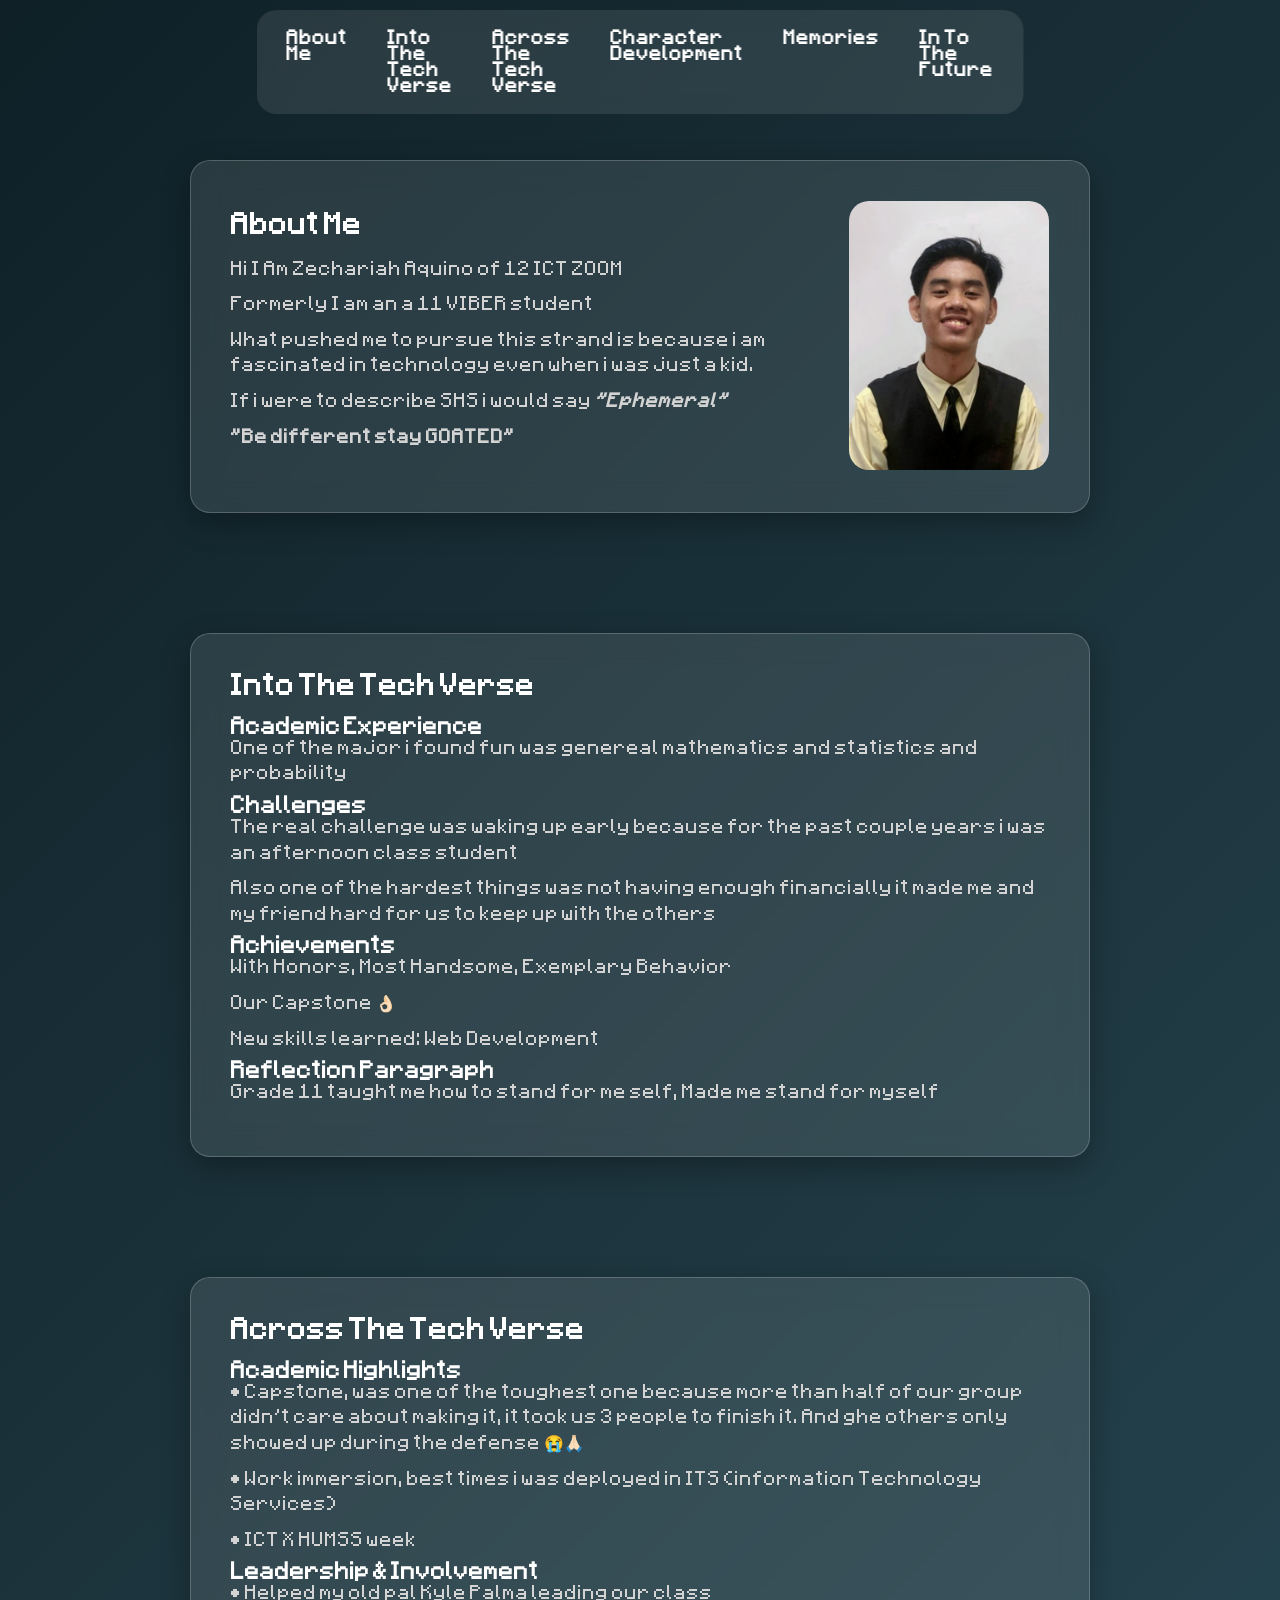
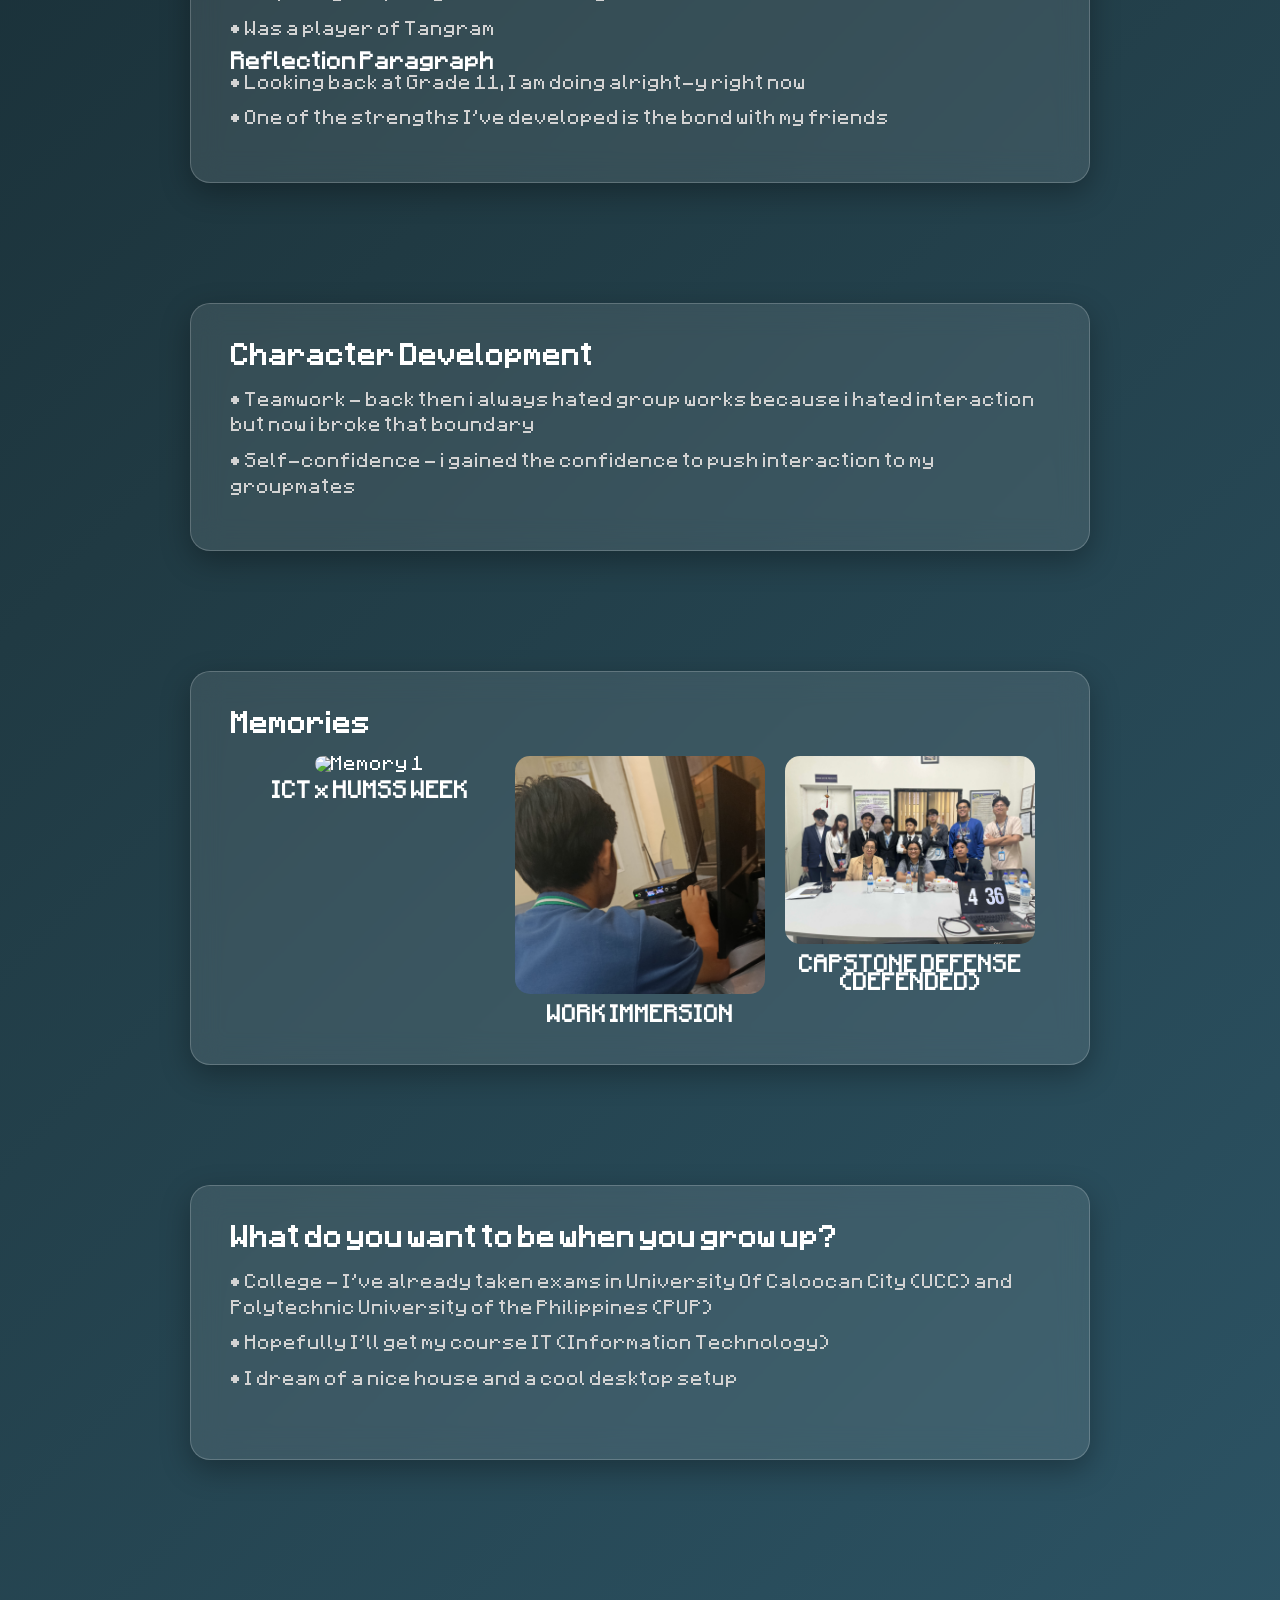
==== index.html @ 3db34cab "Rename PT.html to index.html" ====
<!DOCTYPE html>
<html lang="en">

<head>
<meta charset="UTF-8">
<meta name="viewport" content="width=device-width, initial-scale=1.0">
<title>SHS Journey Portfolio</title>
<link rel="stylesheet" href="PT.css">
</head>

<body>

<nav>
    <a href="#page1">About Me</a>
    <a href="#page2">Into The Tech Verse</a>
    <a href="#page3">Across The Tech Verse</a>
    <a href="#page4">Character Development</a>
    <a href="#page5">Memories</a>
    <a href="#page6">In To The Future</a>
</nav>


<!-- PAGE 1 -->
<section class="page" id="page1">

    <div class="about-container">

        <div class="about-text">
            <h1>About Me</h1>

            <p> Hi I Am Zechariah Aquino of 12 ICT ZOOM</p>
            <p> Formerly I am an a 11 VIBER student</p> 
            <p> What pushed me to pursue this strand is because i am fascinated in technology even when i was just a kid.</p>  
            <p>If i were to describe SHS i would say <b><i>"Ephemeral"</i></b></p> 
            <p><b>"Be different stay GOATED"</b></p>            
        </div>

        <div class="about-image">
            <img src="PT.jpg" alt="Portrait">
        </div>

    </div>

</section>


<!-- PAGE 2 -->
<section class="page" id="page2">

    <h1>Into The Tech Verse</h1>

    <h3><b> Academic Experience</b></h3>
    <p>One of the major i found fun was genereal mathematics and statistics and probability</p>

    <h3><b> Challenges</b></h3>
    <p>The real challenge was waking up early because for the past couple years i was an afternoon class student</p>
    <p>Also one of the hardest things was not having enough financially it made me and my friend hard for us to keep up with the others</p>

    <h3><b> Achievements</b></h3>
    <p>With Honors, Most Handsome, Exemplary Behavior</p>
    <p> Our Capstone 👌🏻</p>
    <p> New skills learned: Web Development</p>

    <h3><b> Reflection Paragraph</b></h3>
    <p> Grade 11 taught me how to stand for me self, Made me stand for myself</p>    

</section>


<!-- PAGE 3 -->
<section class="page" id="page3">

    <h1>Across The Tech Verse</h1>

    <h3><b> Academic Highlights</b></h3>
    <p>• Capstone, was one of the toughest one because more than half of our group didn't care about making it, it took us 3 people to finish it. And ghe others only showed up during the defense 😭🙏🏻</p>
    <p>• Work immersion, best times i was deployed in ITS (information Technology Services)</p>
    <p>• ICT X HUMSS week </p>

    <h3><b> Leadership & Involvement</b></h3>
    <p>• Helped my old pal Kyle Palma leading our class</p>
    <p>• Was a player of Tangram</p>

    <h3><b> Reflection Paragraph</b></h3>
    <p>• Looking back at Grade 11, I am doing alright-y right now </p>
    <p>• One of the strengths I've developed is the bond with my friends</p>

</section>


<!-- PAGE 4 -->
<section class="page" id="page4">

    <h1>Character Development</h1>

    <p>• Teamwork - back then i always hated group works because i hated interaction but now i broke that boundary</p>
    <p>• Self-confidence - i gained the confidence to push interaction to my groupmates</p>

</section>


<!-- PAGE 5 -->
<section class="page" id="page5">

    <h1>Memories</h1>

    <div class="gallery">

        <div class="memory">
            <img src="bastasayaw.JPG" alt="Memory 1">
            <h3>ICT x HUMSS WEEK</h3>
        </div>

        <div class="memory">
            <img src="immersion.jpg" alt="Memory 2">
            <h3>WORK IMMERSION</h3>
        </div>

        <div class="memory">
            <img src="defense.jpeg" alt="Memory 3">
            <h3>CAPSTONE DEFENSE (DEFENDED)</h3>
        </div>

    </div>

</section>


<!-- PAGE 6 -->
<section class="page" id="page6">

    <h1>What do you want to be when you grow up?</h1>

    <p>• College - I've already taken exams in University Of Caloocan City (UCC) and Polytechnic University of the Philippines (PUP)</p>
    <p>• Hopefully I'll get my course IT (Information Technology)</p>
    <p>• I dream of a nice house and a cool desktop setup</p> <br>

</section>


</body>
</html>
---- PT.css ----
*{
margin:0;
padding:0;
box-sizing:border-box;
font-family:Mojang-Regular;
}

@font-face{
src: url(Mojang-Regular.ttf);
font-family: Mojang-Regular;
}

body{
background:linear-gradient(135deg,#0f2027,#203a43,#2c5364);
min-height:100vh;
padding:40px;
color:white;
}

nav{
position:fixed;
top:10px;
left:50%;
transform:translateX(-50%);
background:rgba(255,255,255,0.1);
backdrop-filter:blur(10px);
padding:10px 20px;
border-radius:20px;
display: flex;
justify-content: center;
gap: 20px;
}

nav a{
color:white;
margin:10px;
text-decoration:none;
font-weight:bold;
}

.page{
margin:120px auto;
padding:40px;
max-width:900px;

background:rgba(255,255,255,0.1);
backdrop-filter:blur(15px);
border-radius:20px;
border:1px solid rgba(255,255,255,0.2);
box-shadow:0 10px 30px rgba(0,0,0,0.3);
}

h1{
margin-bottom:20px;
}

p{
margin-bottom:10px;
line-height:1.6;
color: lightgrey;
}


/* ABOUT PAGE */

.about-container{
display:flex;
align-items:center;
justify-content:space-between;
gap:40px;
flex-wrap:wrap;
}

.about-text{
flex:1;
}

.about-image img{
width:200px;
border-radius:20px;
}


/* MEMORIES */

.gallery{
display:flex;
gap:20px;
flex-wrap:wrap;
justify-content:center;
}

.memory{
width:250px;
text-align:center;
}

.memory img{
width:100%;
border-radius:15px;
margin-bottom:10px;
}
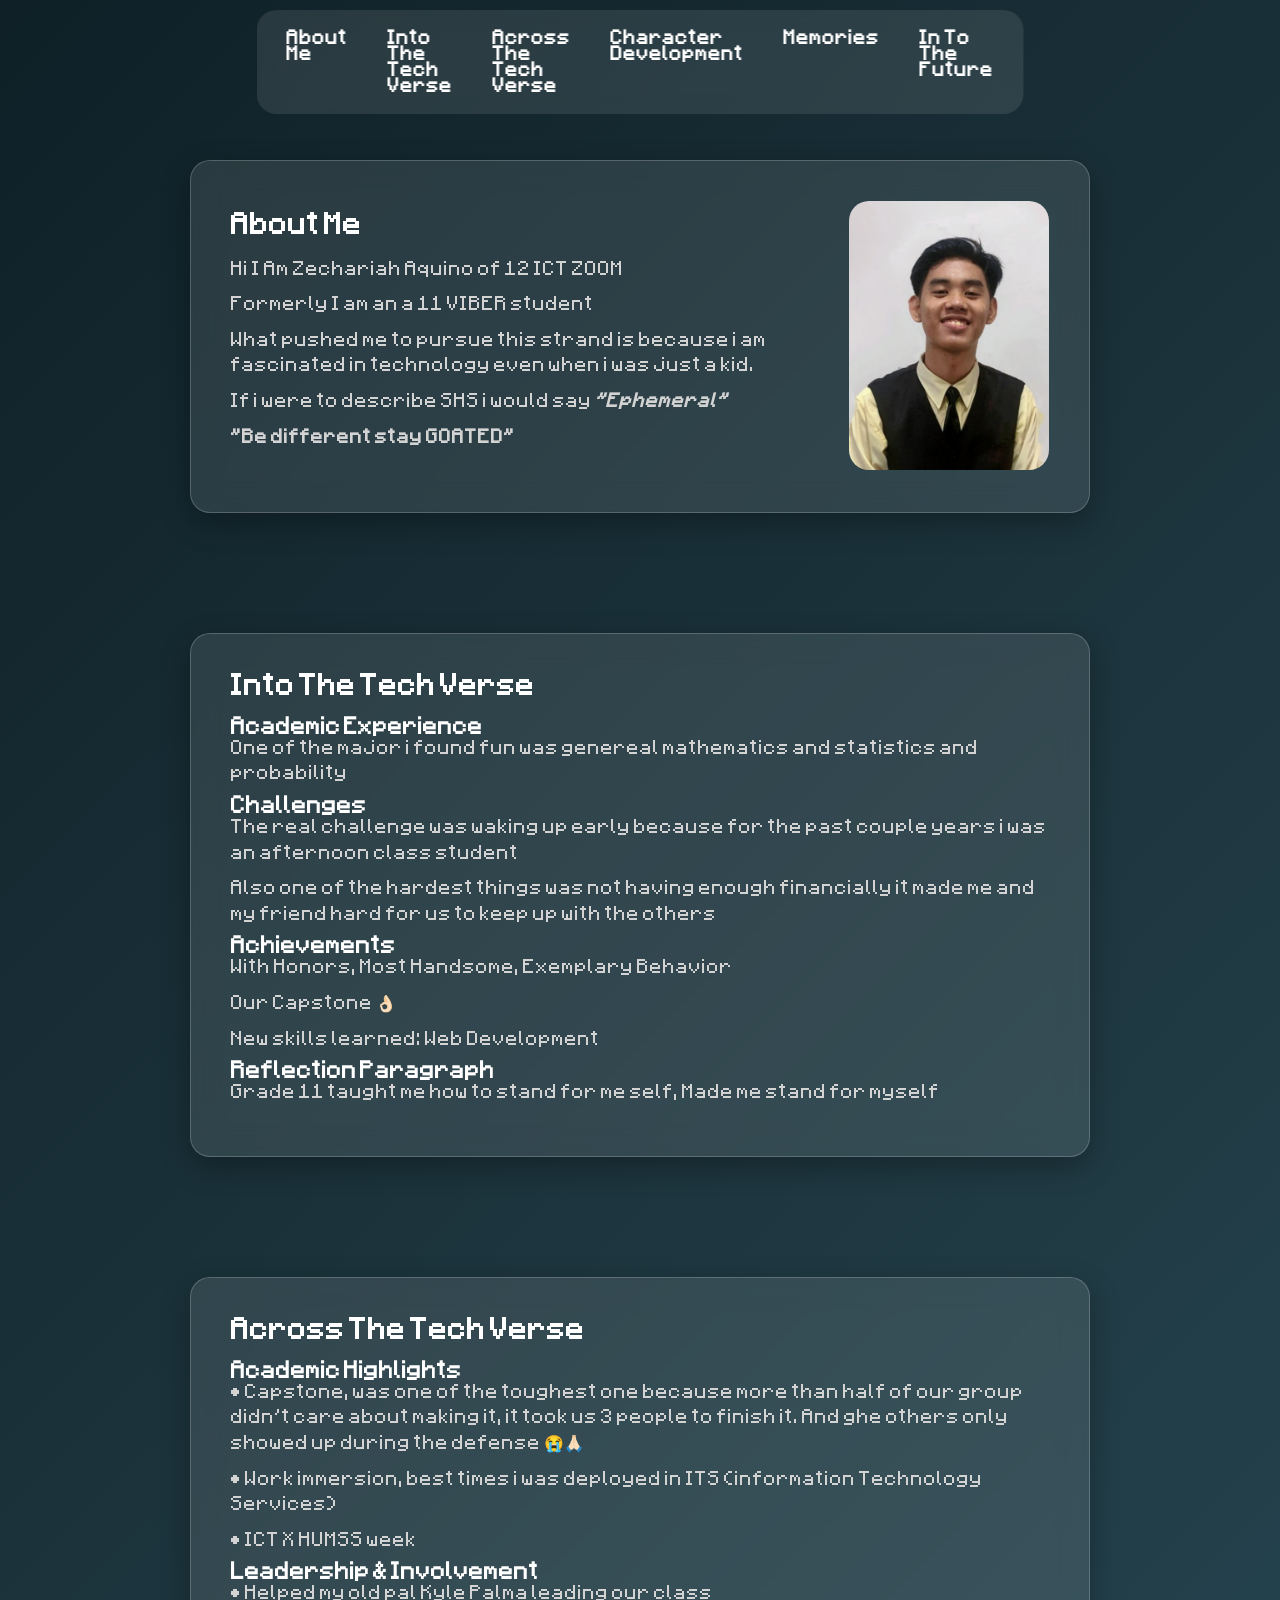
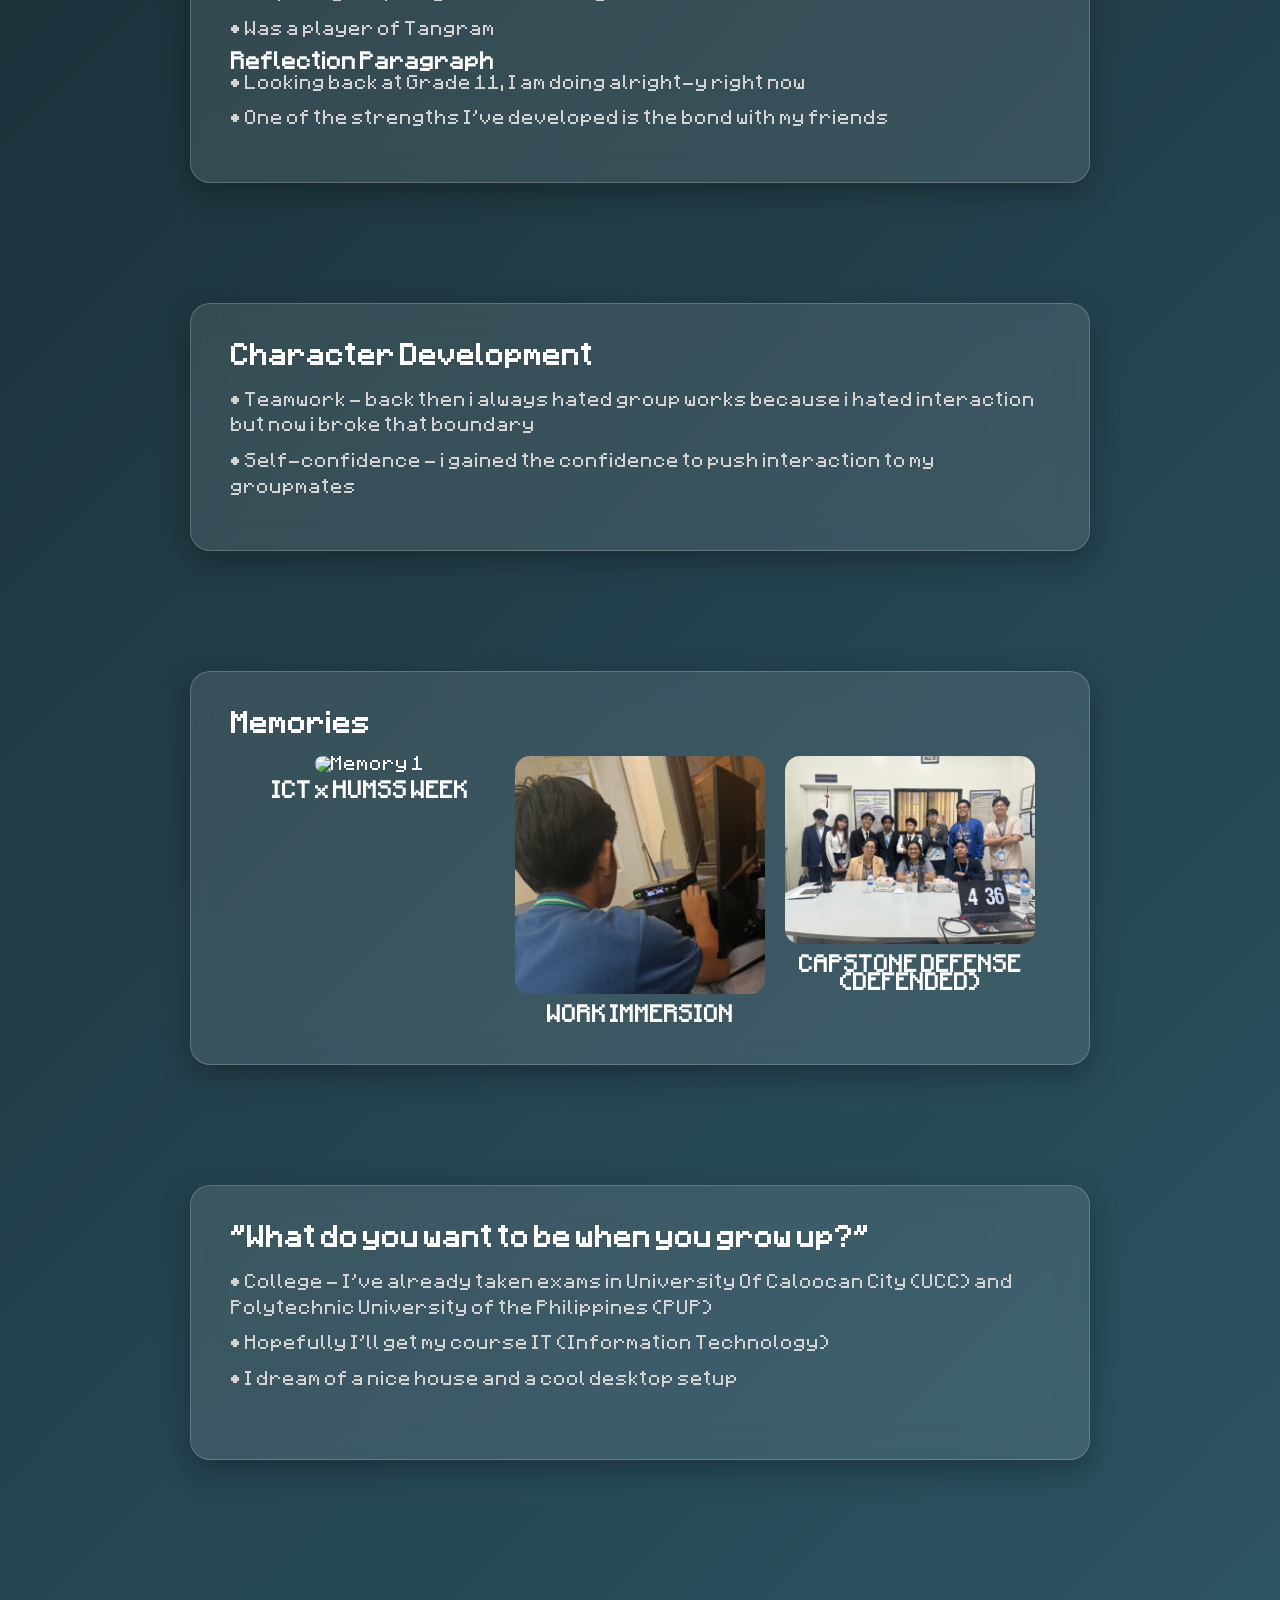
==== commit 40e7719c: """" ====
--- a/index.html
+++ b/index.html
@@ -129,7 +129,7 @@
 <!-- PAGE 6 -->
 <section class="page" id="page6">
 
-    <h1>What do you want to be when you grow up?</h1>
+    <h1>"What do you want to be when you grow up?"</h1>
 
     <p>• College - I've already taken exams in University Of Caloocan City (UCC) and Polytechnic University of the Philippines (PUP)</p>
     <p>• Hopefully I'll get my course IT (Information Technology)</p>
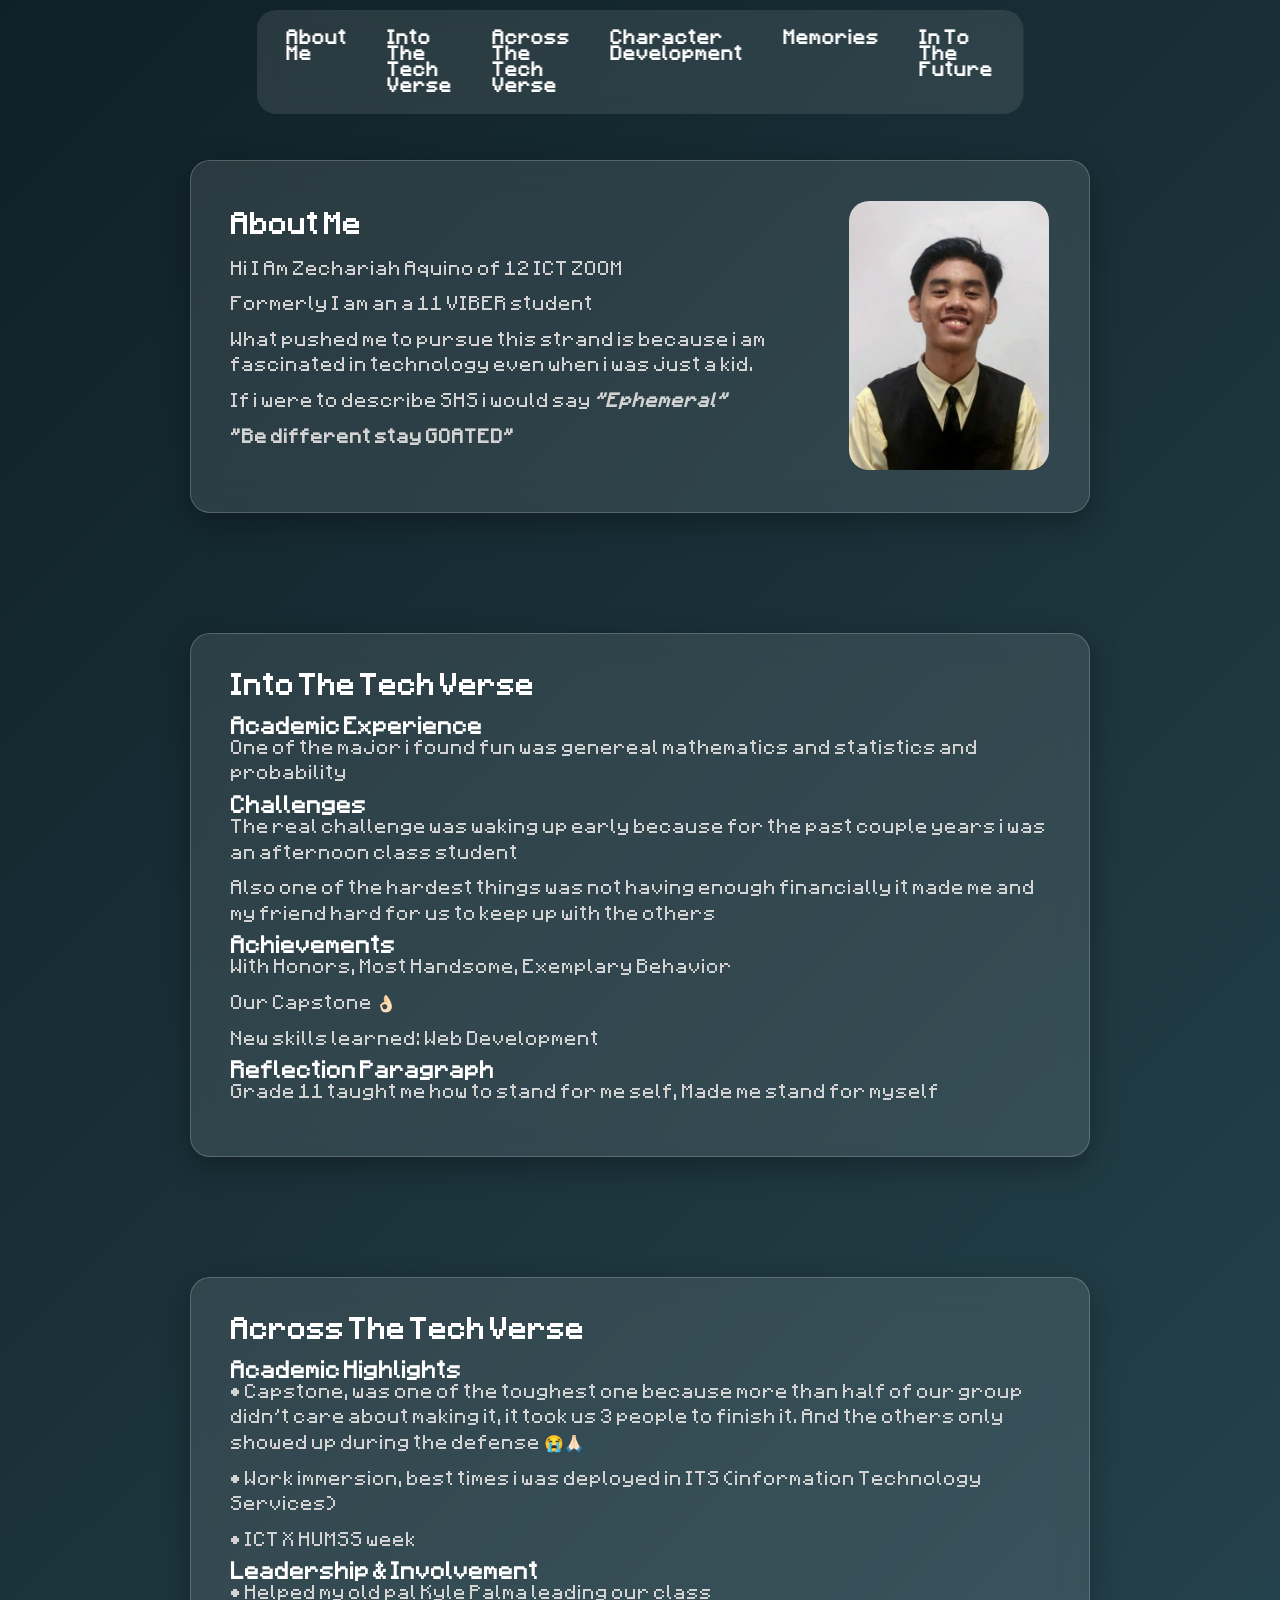
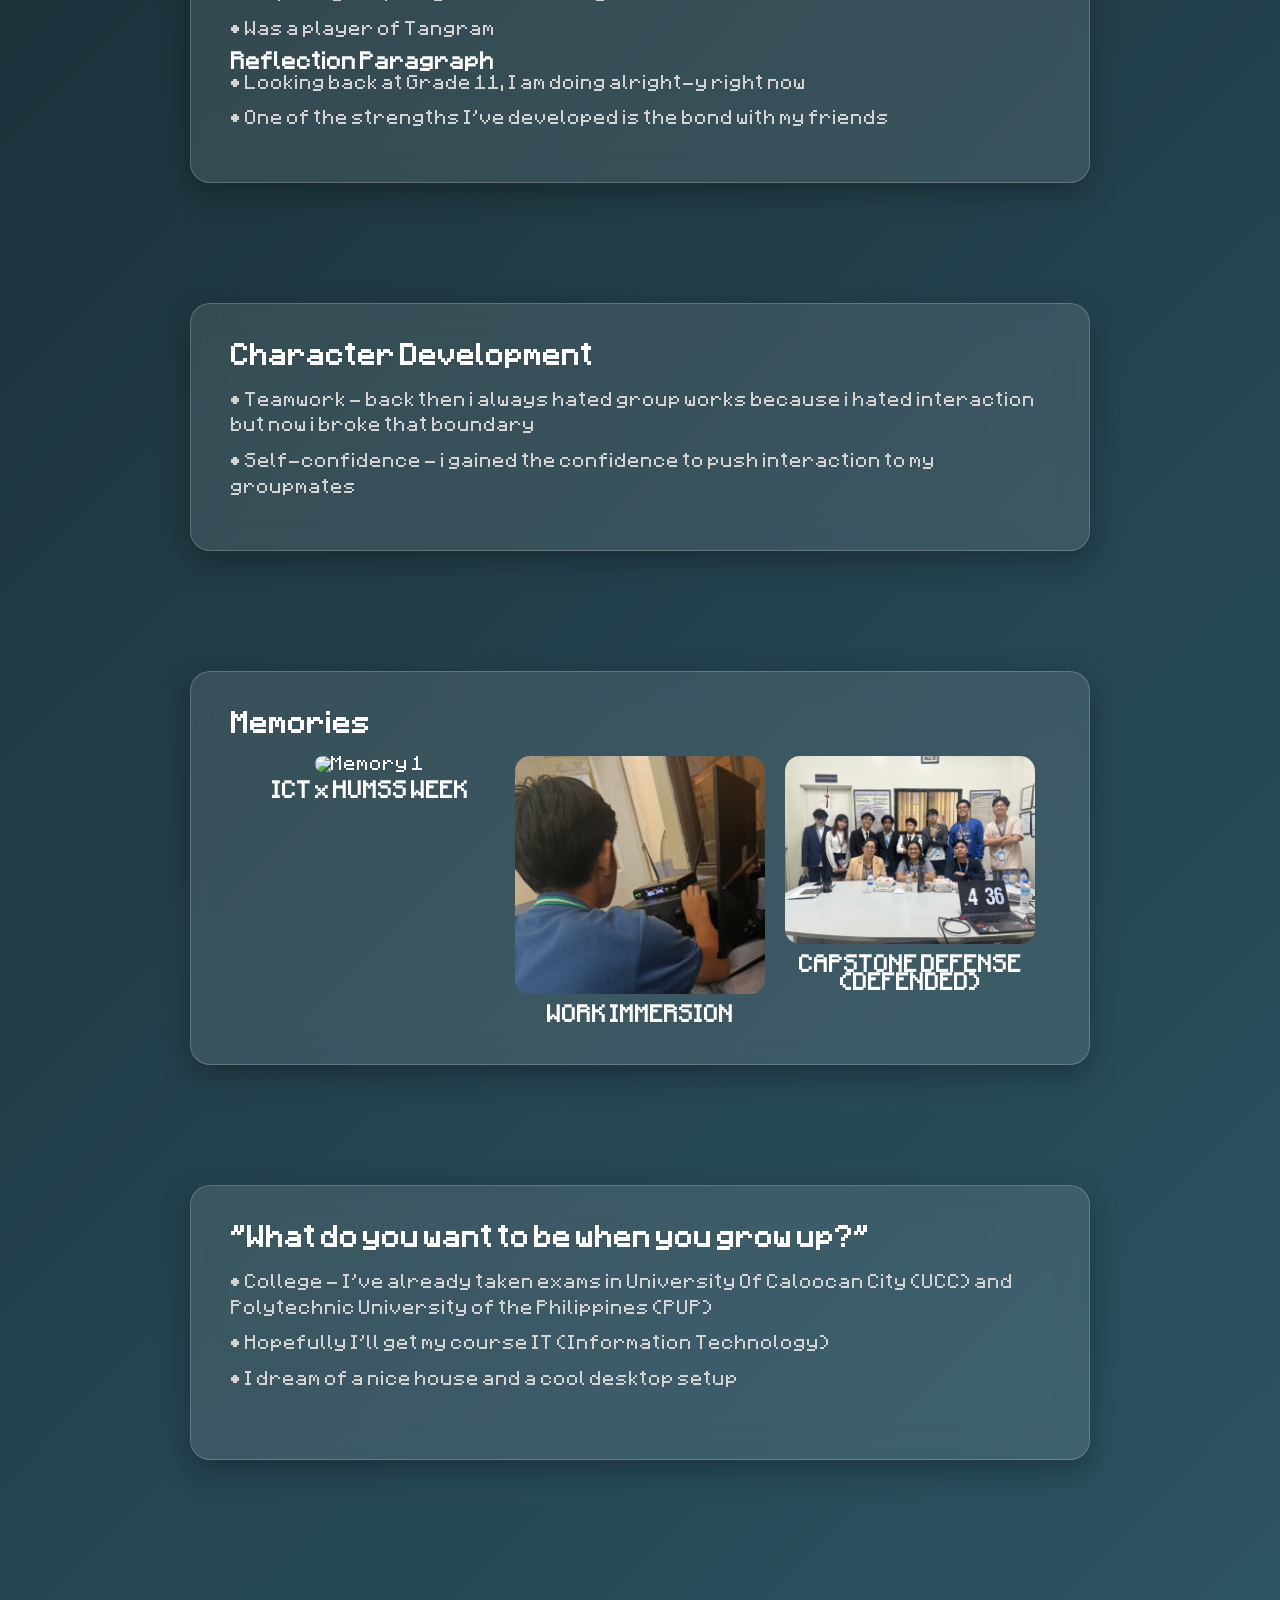
==== commit d8982db3: "miss spelled" ====
--- a/index.html
+++ b/index.html
@@ -73,7 +73,7 @@
     <h1>Across The Tech Verse</h1>
 
     <h3><b> Academic Highlights</b></h3>
-    <p>• Capstone, was one of the toughest one because more than half of our group didn't care about making it, it took us 3 people to finish it. And ghe others only showed up during the defense 😭🙏🏻</p>
+    <p>• Capstone, was one of the toughest one because more than half of our group didn't care about making it, it took us 3 people to finish it. And the others only showed up during the defense 😭🙏🏻</p>
     <p>• Work immersion, best times i was deployed in ITS (information Technology Services)</p>
     <p>• ICT X HUMSS week </p>
 
